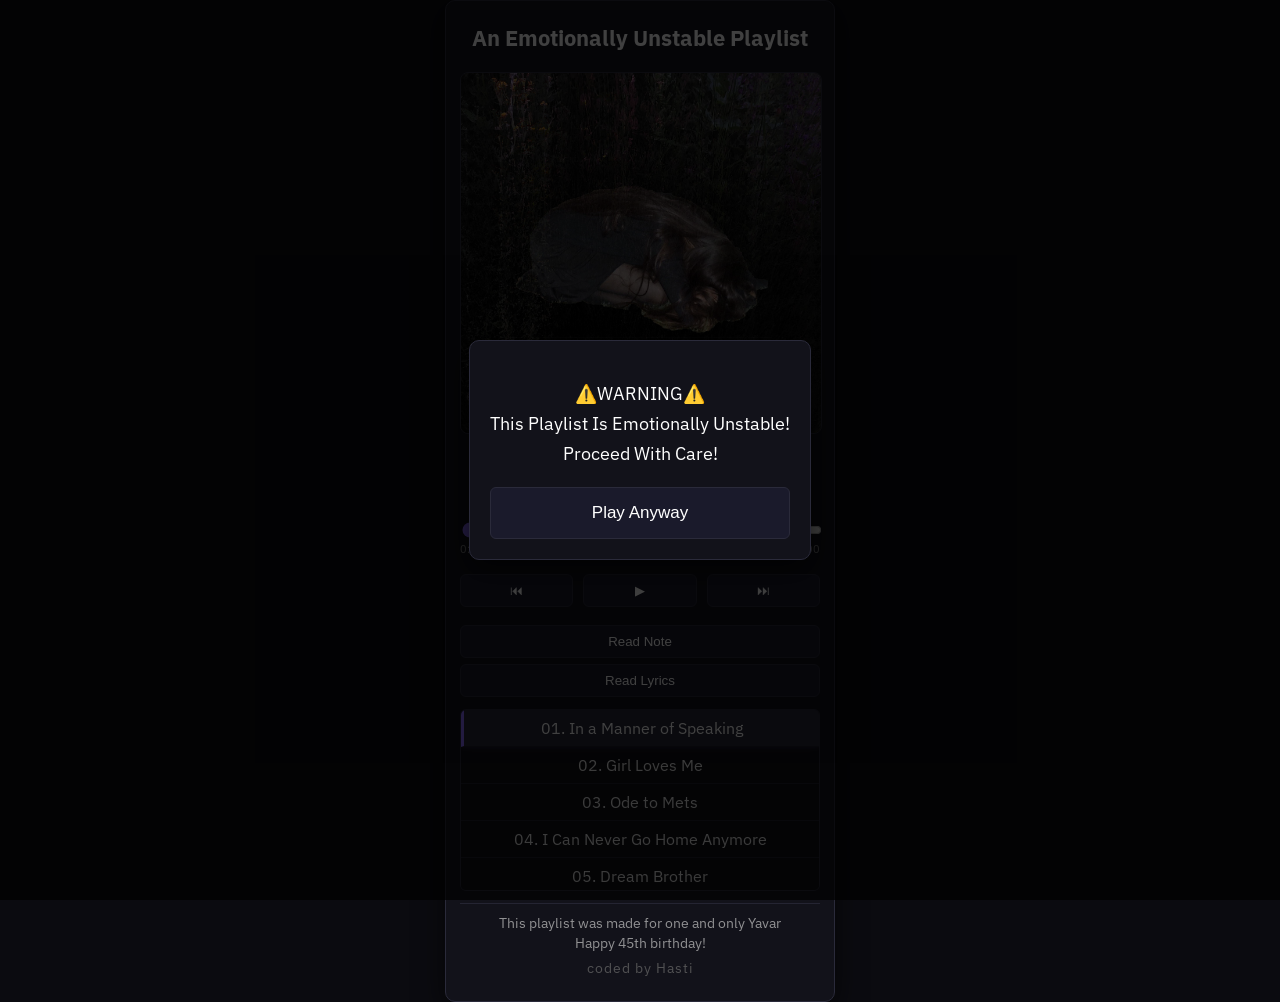
==== index.html @ 82b624c4 "footer update" ====
<!DOCTYPE html>
<html lang="en">
<head>
  <meta charset="UTF-8" />
   <meta name="viewport" content="width=device-width, initial-scale=1.0">
  <title>An Emotionally Unstable Playlist</title>
  <link rel="stylesheet" href="style.css" />
 <link rel="preconnect" href="https://fonts.googleapis.com">
<link rel="preconnect" href="https://fonts.gstatic.com" crossorigin>
<link href="https://fonts.googleapis.com/css2?family=IBM+Plex+Mono:ital,wght@0,100;0,200;0,300;0,400;0,500;0,600;0,700;1,100;1,200;1,300;1,400;1,500;1,600;1,700&family=IBM+Plex+Sans:ital,wght@0,100..700;1,100..700&display=swap" rel="stylesheet">
</head>

<body>

<div class="player">

  <div class="header">An Emotionally Unstable Playlist</div>

  <div class="art">
    <img id="trackImage" src="img/default.jpg" alt="" />
  </div>
<div class="track-info">

  <div id="trackTitle" class="track-title">
    -
  </div>

  <div id="trackArtist" class="track-artist">
    -
  </div>

  <div id="trackYear" class="track-year">
    -
  </div>
  <div class="progress">
    <input type="range" id="seek" value="0" />
    <div class="time">
      <span id="currentTime">0:00</span>
      <span id="duration">0:00</span>
    </div>
  </div>

  <div class="controls">
    <button id="prev">⏮</button>
    <button id="play">▶</button>
    <button id="next">⏭</button>
  </div>
<button id="showNote">
  Read Note
</button>

<div id="trackNote" class="track-note hidden">

</div>

<button id="showLyrics">
  Read Lyrics
</button>

<div id="trackLyrics" class="hidden lyrics-panel">

</div>
  <div class="playlist" id="playlist"></div>

</div>
<div class="footer">
  <div class="footer-text">
    This playlist was made for one and only Yavar
    <br>
    Happy 45th birthday!
  </div>
  <div class="footer-meta">
    coded by Hasti
  </div>
</div>

<div id="warningModal" class="modal">
  <div class="modal-content">
    
    <p>⚠️WARNING⚠️<br>
      This Playlist Is Emotionally Unstable!
      <br>
      Proceed With Care!</p>
    <button id="closeModal" class="modal-button">Play Anyway</button>
    
  </div>
</div>
<script src="tracks.js"></script>
<script src="app.js"></script>

</body>
</html>
---- style.css ----
@import url('https://fonts.googleapis.com/css2?family=IBM+Plex+Mono:wght@300;400;500;600&family=IBM+Plex+Sans:wght@400;500;600&display=swap');


:root {
  --accent: #8a6bff;
  --accent-shadow: rgba(255, 255, 255, 0.04);
}


@media (max-width: 768px) {

  .player {
    width: 95%;
  }

  .controls button {
    font-size: 28px;
    padding: 14px 16px;
  }

.track-title {
  letter-spacing: 0.5px;
  font-weight: 600;
  opacity: 0.95;
  font-size: 22px;
}
  .track-artist,
  .track-year,
  .track-note,
  .lyrics-panel {
    font-size: 16px;
  }
}

@keyframes pulse {
  0% {
    transform: scale(1);
    box-shadow: 0 0 0 rgba(108, 92, 231, 0.0);
  }
  50% {
    transform: scale(1.08);
    box-shadow: 0 0 18px rgba(108, 92, 231, 0.5);
  }
  100% {
    transform: scale(1);
    box-shadow: 0 0 0 rgba(108, 92, 231, 0.0);
  }
}

  
.playing {
  box-shadow: 0 0 18px var(--accent-soft);
  animation: pulse 1.4s infinite;
  background: #2a2a3a !important;
  border-color: #6c5ce7 !important;
}

body {
  margin: 0;
  background: #0b0b10;
  font-family: "IBM Plex Sans", sans-serif;  color: #eaeaea;
  display: flex;
  justify-content: center;
  align-items: center;
  min-height: 100vh;
}

.track-note,
.lyrics-panel {
  font-family: "IBM Plex Mono", monospace;
  font-weight: 300;
}
.player {
  width: 360px;
  background: #12121a;
  border: 1px solid #2a2a3a;
  box-shadow: 0 10px 30px rgba(0,0,0,0.6);
  padding: 14px;
  border-radius: 10px;
}

/* HEADER */
.header {
  color: #ffffff;
  padding: 8px;
  font-weight: bold;
  text-align: center;
  border-radius: 6px;
  font-size: 22px;
}

.art {
  margin: 12px 0;
  width: 100%;
  aspect-ratio: 1 / 1;
  background: #1a1a1a;
  display: flex;
  align-items: center;
  justify-content: center;
  overflow: hidden;
  border-radius: 8px;
  border: 1px solid #2a2a3a;
}

.art img {
  width: 100%;
  height: 100%;
  object-fit: cover;
}

/* TRACK INFO */
.track-info {
  text-align: center;
  margin: 10px 0;
}

.track-title {
  font-weight: 600;
  font-size: 18px;
  font-weight: bold;
  color: #ffffff;
}

.track-artist {
  margin-top: 4px;
  color: #bbbbbb;
  
  font-weight: 400;
  opacity: 0.9;
}

.track-year {
  font-size: 12px;
  color: #777;
}

/* NOW PLAYING */
.now {
  margin-top: 10px;
  text-align: center;
  font-size: 13px;
  color: #aaa;
}

#nowPlayingTitle {
  color: #fff;
}

/* PROGRESS */
.progress {
  margin-top: 12px;
  text-align: center;
}

#seek {
  width: 100%;
  accent-color: var(--accent);
}

.time {
  display: flex;
  justify-content: space-between;
  font-size: 11px;
  color: #888;
}

/* CONTROLS CENTERED */
.controls {
  display: flex;
  justify-content: center;
  align-items: center;
  gap: 10px;
  margin: 12px 0;
}

.controls button {
  background: #1a1a2b;
  color: #fff;
  border: 1px solid #2a2a3a;
  padding: 8px 12px;
  border-radius: 6px;
  cursor: pointer;
  transition: 0.2s;
}

.controls button:hover {
  background: #2a2a3a;
}

/* NOTE + LYRICS */
button {
  width: 100%;
  margin-top: 6px;
  padding: 8px;
  background: #1a1a2b;
  border: 1px solid #2a2a3a;
  color: #fff;
  border-radius: 6px;
  cursor: pointer;
}

button:hover {
  background: #2a2a3a;
}

.track-note,
.lyrics-panel {
  margin-top: 10px;
  padding: 10px;
  background: #0f0f15;
  border: 1px solid #2a2a3a;
  border-radius: 6px;
  font-size: 13px;
  color: #ccc;
  white-space: pre-wrap;
}

/* PLAYLIST */
.playlist {
  margin-top: 12px;
  max-height: 180px;
  overflow-y: auto;
  background: #0f0f15;
  border: 1px solid #2a2a3a;
  border-radius: 6px;
}

.playlist div {
  padding: 8px;
  cursor: pointer;
  border-bottom: 1px solid #1f1f2a;
}

.playlist div:hover {
  background: #1a1a2b;
}

.playlist .active {
  background: #2a2a3a;
  color: #ffffff;
  box-shadow: 0 0 6px rgba(138, 107, 255, 0.2);
  border-left: 3px solid var(--accent);
}
.footer {
  margin-top: 12px;
  padding: 10px;
  text-align: center;
  border-top: 1px solid #2a2a3a;
  opacity: 0.75;
}

.footer-text {
  font-size: 14px;
  color: #bbb;
  line-height: 1.4;
}

.footer-meta {
  margin-top: 6px;
  font-size: 14px;
  color: #666;
  letter-spacing: 1px;
}
/* HIDDEN */
.hidden {
  display: none;
}

.modal {
  position: fixed;
  top: 0;
  left: 0;
  width: 100%;
  height: 100%;
  background: rgba(0,0,0,0.75);
  display: flex;
  justify-content: center;
  align-items: center;
  z-index: 999;
}

.modal-content {
  background: #12121a;
  border: 1px solid #2a2a3a;
  padding: 20px;
  border-radius: 10px;
  text-align: center;
  max-width: 350px;
  color: #fff;
  font-weight: 400;
  box-shadow: 0 10px 30px rgba(0,0,0,0.6);
  font-size: 18px;
  line-height: 30px;
  
}

.modal-content button {
  margin-top: auto;
  padding: 15px 32px;
  
  background: #1a1a2b;
  border: 1px solid #2a2a3a;
  color: white;
  cursor: pointer;
  border-radius: 6px;
  font-weight: 300;
  font-size: 17px;
}

button:hover {
  background: #8a6bff;
}
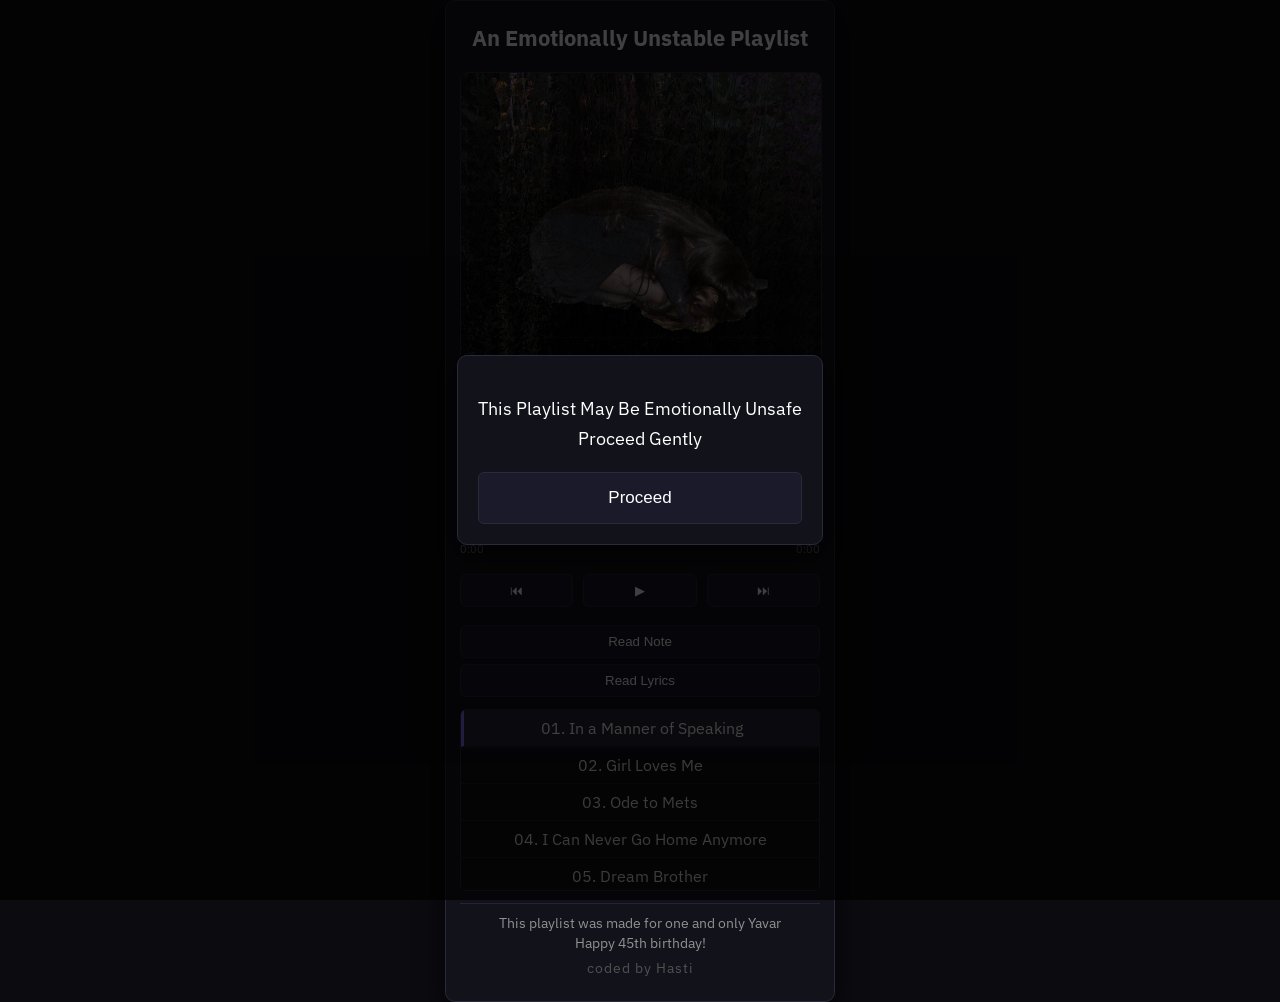
==== commit 4f52af6b: "new track and modal update" ====
--- a/index.html
+++ b/index.html
@@ -77,11 +77,10 @@
 <div id="warningModal" class="modal">
   <div class="modal-content">
     
-    <p>⚠️WARNING⚠️<br>
-      This Playlist Is Emotionally Unstable!
+    <p>This Playlist May Be Emotionally Unsafe
       <br>
-      Proceed With Care!</p>
-    <button id="closeModal" class="modal-button">Play Anyway</button>
+      Proceed Gently</p>
+    <button id="closeModal" class="modal-button">Proceed</button>
     
   </div>
 </div>
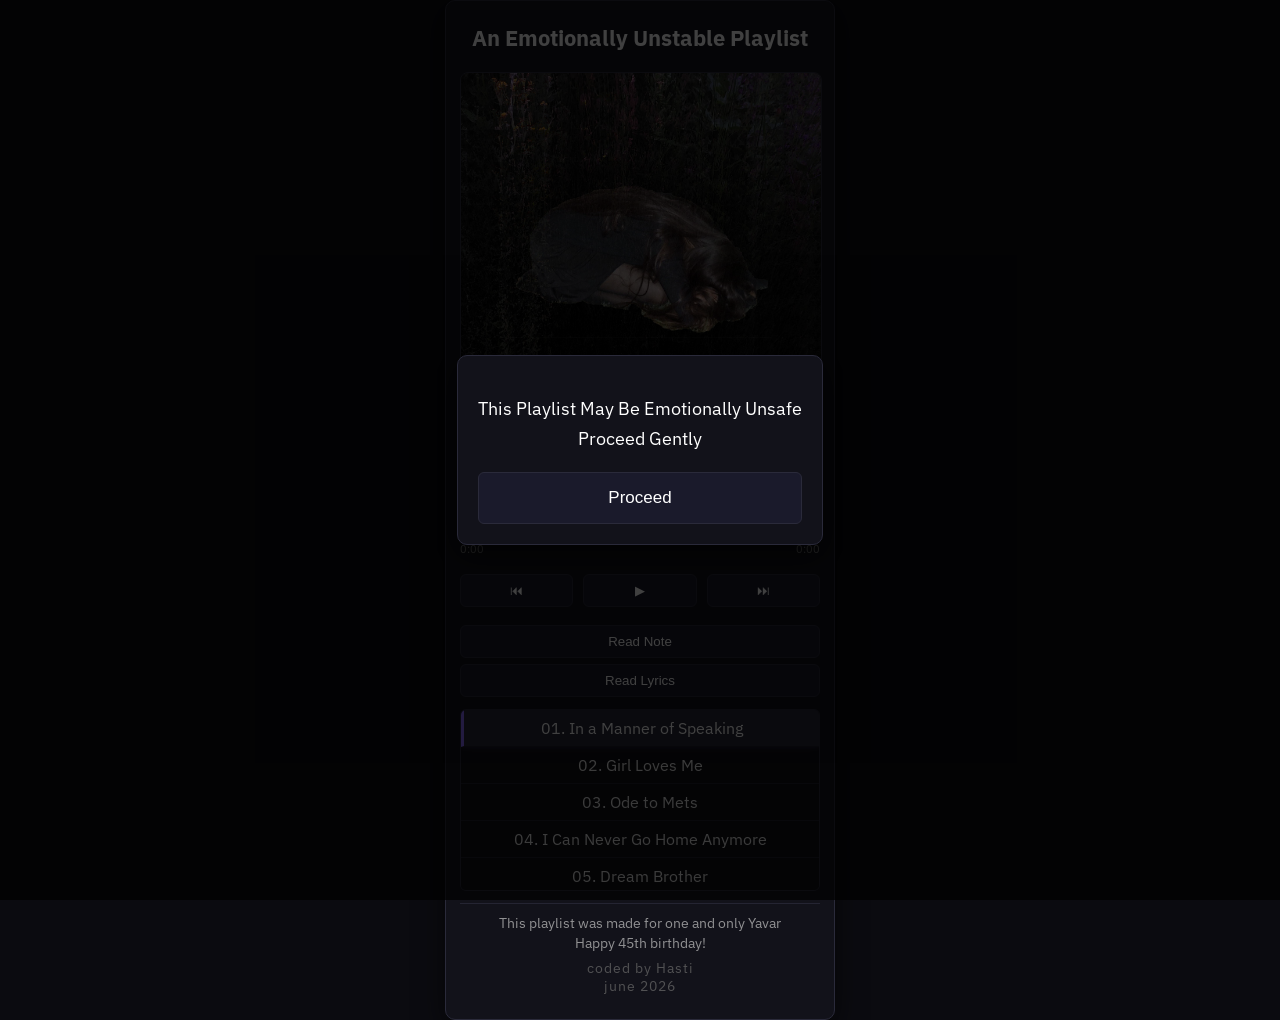
==== commit 8ca5e015: "updated img track 22" ====
--- a/index.html
+++ b/index.html
@@ -3,7 +3,7 @@
 <head>
   <meta charset="UTF-8" />
    <meta name="viewport" content="width=device-width, initial-scale=1.0">
-  <title>An Emotionally Unstable Playlist</title>
+  <title>🎵An Emotionally Unstable Playlist</title>
   <link rel="stylesheet" href="style.css" />
  <link rel="preconnect" href="https://fonts.googleapis.com">
 <link rel="preconnect" href="https://fonts.gstatic.com" crossorigin>
@@ -71,6 +71,7 @@
   </div>
   <div class="footer-meta">
     coded by Hasti
+    <br>june 2026
   </div>
 </div>
 
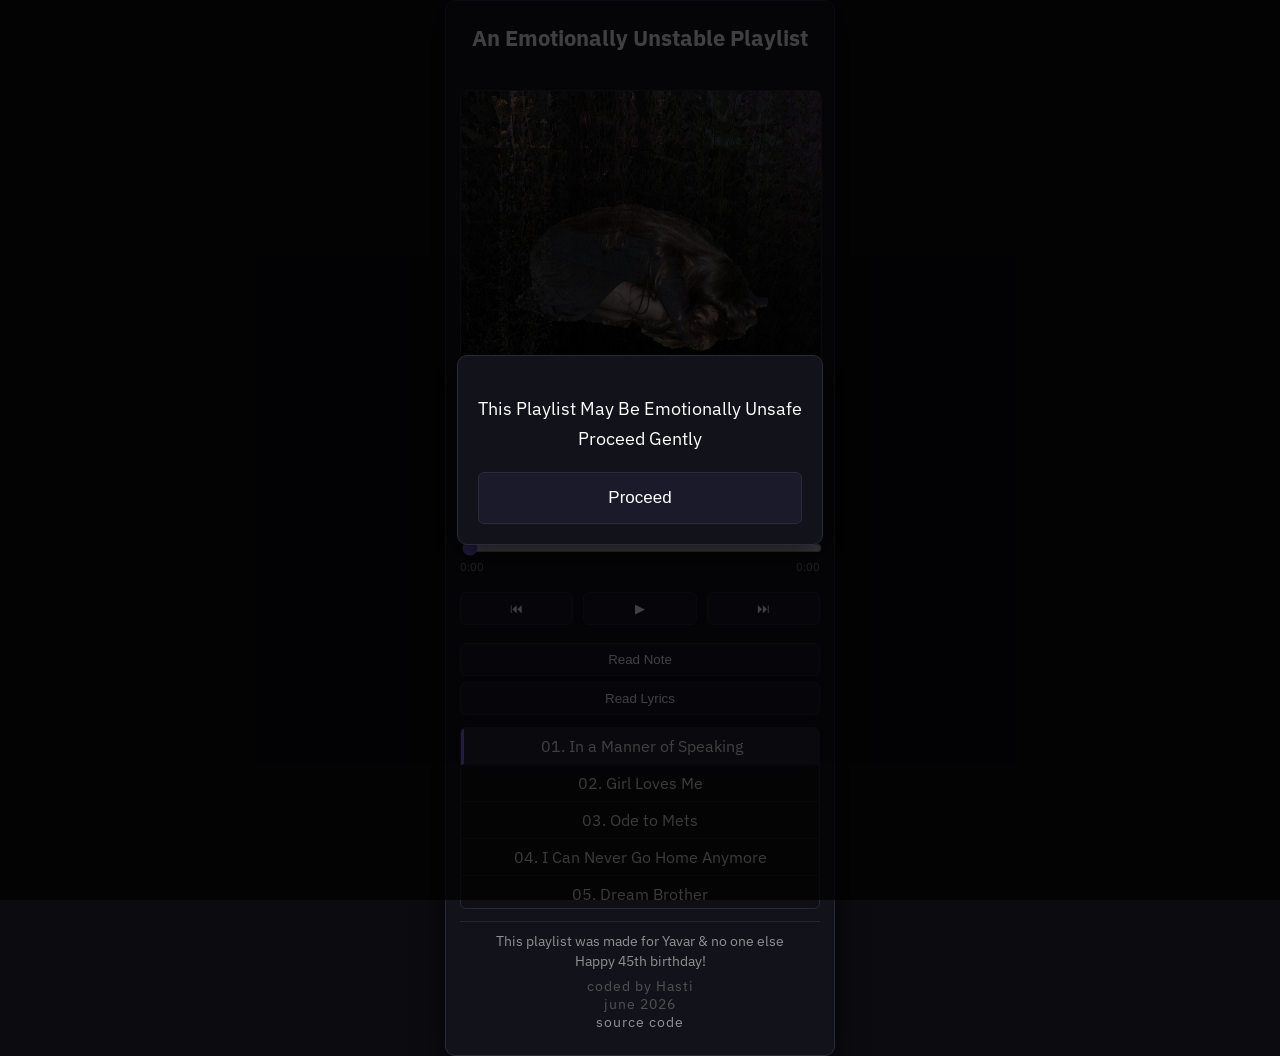
==== commit c440322d: "entry added- footer updated" ====
--- a/index.html
+++ b/index.html
@@ -65,13 +65,14 @@
 </div>
 <div class="footer">
   <div class="footer-text">
-    This playlist was made for one and only Yavar
+    This playlist was made for Yavar & no one else
     <br>
     Happy 45th birthday!
   </div>
   <div class="footer-meta">
     coded by Hasti
-    <br>june 2026
+    <br>june 2026 <br>
+    <a class="footer-link" href="https://github.com/glitchbaby69/an-emotionally-unstable-playlist">source code</a>
   </div>
 </div>
 
--- a/style.css
+++ b/style.css
@@ -1,6 +1,76 @@
 @import url('https://fonts.googleapis.com/css2?family=IBM+Plex+Mono:wght@300;400;500;600&family=IBM+Plex+Sans:wght@400;500;600&display=swap');
 
 
+body {
+  margin: 0;
+  min-height: 100vh;
+
+  display: flex;
+  justify-content: center;
+  align-items: center;
+
+  background: #0b0b10;
+  color: #eaeaea;
+
+  font-family: "IBM Plex Mono", monospace;
+}
+
+.container {
+  max-width: 500px;
+  padding: 30px;
+  text-align: center;
+  text-align: center;
+}
+
+.header {
+  font-size: 1.4rem;
+  margin-bottom: 30px;
+  font-weight: 600;
+}
+
+.message {
+  color: #bdbdbd;
+  line-height: 1.7;
+  margin-bottom: 30px;
+}
+
+.main-link {
+  display: inline-block;
+
+  padding: 12px 24px;
+
+  border: 1px solid #444;
+  border-radius: 6px;
+
+  color: white;
+  text-decoration: none;
+
+  margin-bottom: 30px;
+
+  transition: 0.2s;
+}
+
+.main-link:hover {
+  background: #1a1a2b;
+}
+
+.mirrors {
+  color: #888;
+  font-size: 0.9rem;
+}
+
+.mirrors p {
+  margin-bottom: 10px;
+}
+
+.mirrors a {
+  color: #b0b0b0;
+  text-decoration: none;
+}
+
+.mirrors a:hover {
+  color: white;
+}
 :root {
   --accent: #8a6bff;
   --accent-shadow: rgba(255, 255, 255, 0.04);
@@ -261,6 +331,17 @@
   color: #666;
   letter-spacing: 1px;
 }
+.footer a {
+  color: #bdbdbd;
+  text-decoration: none;
+  transition: color 0.2s ease;
+}
+
+.footer a:hover {
+  color: #ffffff;
+  text-decoration: underline;
+}
+
 /* HIDDEN */
 .hidden {
   display: none;
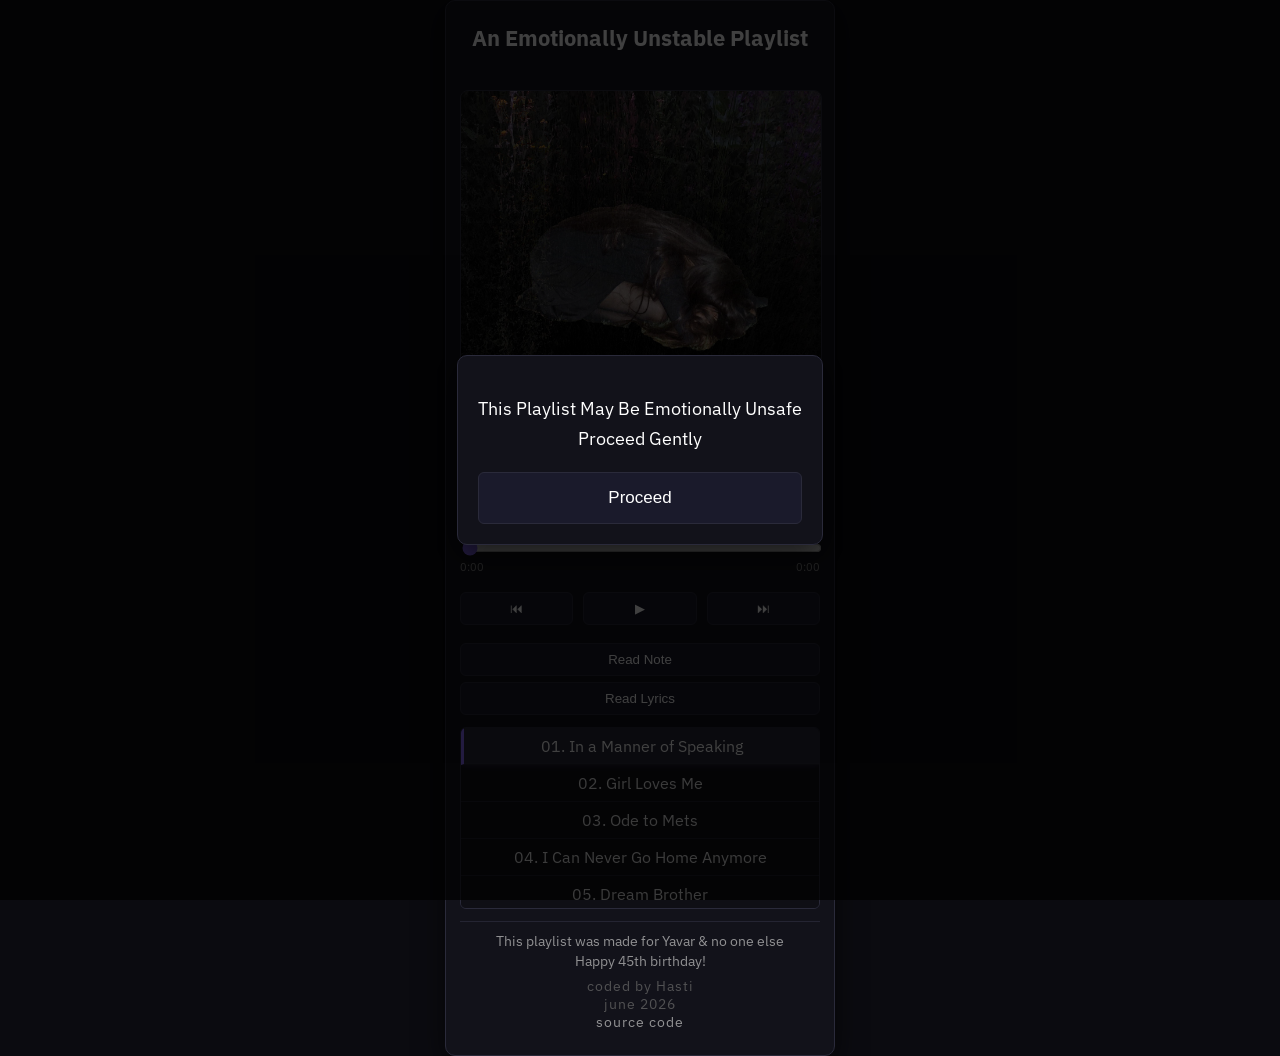
==== commit 1cbe3800: "updated entry" ====
--- a/index.html
+++ b/index.html
@@ -72,7 +72,7 @@
   <div class="footer-meta">
     coded by Hasti
     <br>june 2026 <br>
-    <a class="footer-link" href="https://github.com/glitchbaby69/an-emotionally-unstable-playlist">source code</a>
+    <a href="https://github.com/glitchbaby69/an-emotionally-unstable-playlist">source code</a>
   </div>
 </div>
 
--- a/style.css
+++ b/style.css
@@ -63,6 +63,13 @@
   margin-bottom: 10px;
 }
 
+.message p,
+.mirrors p {
+  text-align: center;
+  margin-left: auto;
+  margin-right: auto;
+}
+
 .mirrors a {
   color: #b0b0b0;
   text-decoration: none;
@@ -71,6 +78,30 @@
 .mirrors a:hover {
   color: white;
 }
+a,
+a:visited {
+  color: inherit;
+}
+.main-link,
+.main-link:visited {
+  color: white;
+  text-decoration: none;
+}
+
+.mirrors a,
+.mirrors a:visited {
+  color: #b0b0b0;
+  text-decoration: none;
+}
+
+
+
+
+
+
+
+
+
 :root {
   --accent: #8a6bff;
   --accent-shadow: rgba(255, 255, 255, 0.04);
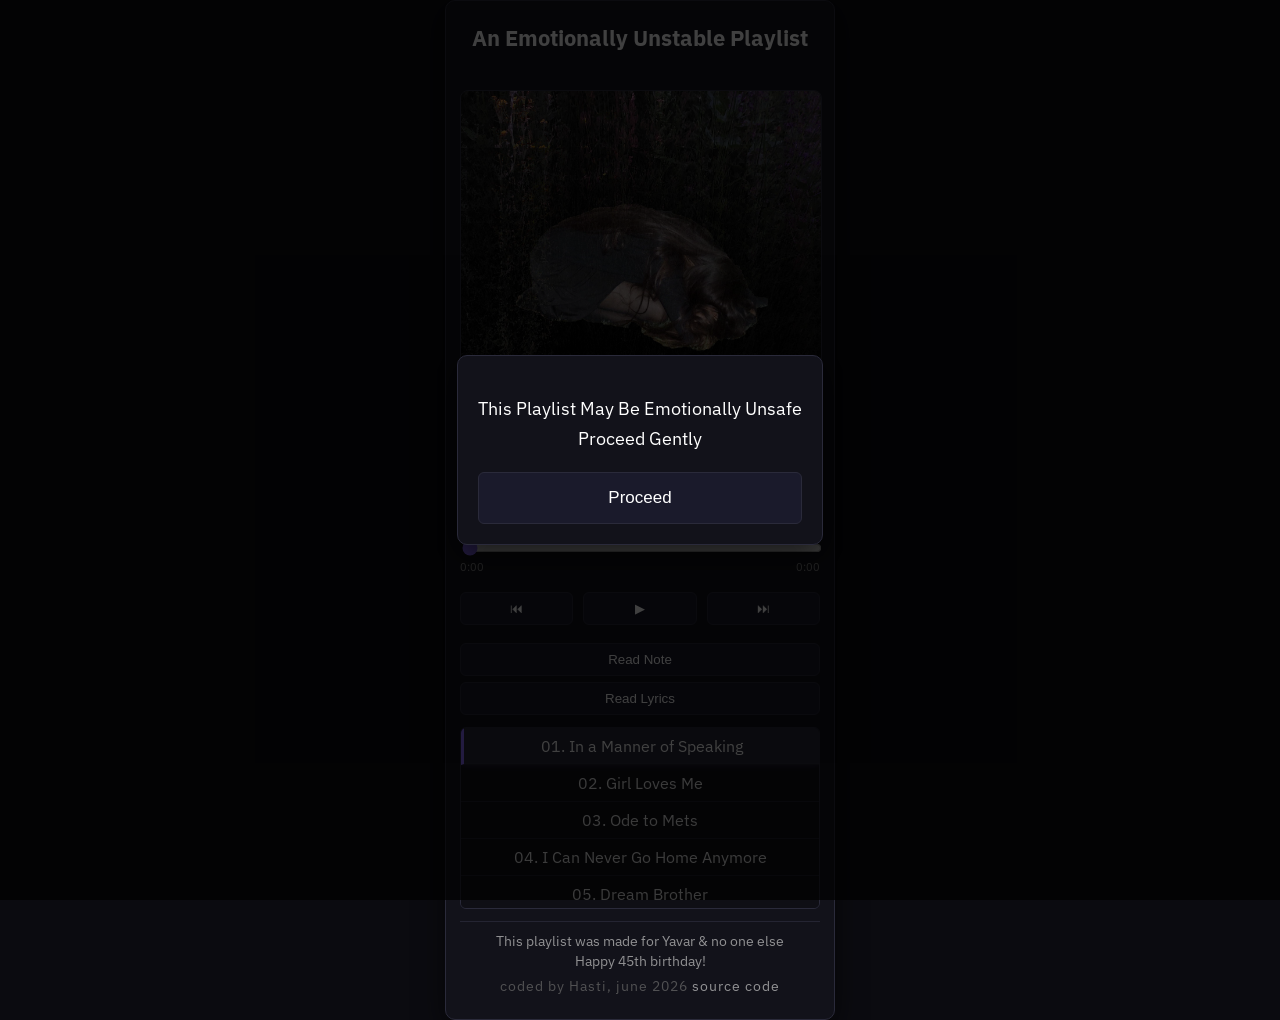
==== commit 890703d1: "footer update" ====
--- a/index.html
+++ b/index.html
@@ -70,8 +70,7 @@
     Happy 45th birthday!
   </div>
   <div class="footer-meta">
-    coded by Hasti
-    <br>june 2026 <br>
+    coded by Hasti, june 2026
     <a href="https://github.com/glitchbaby69/an-emotionally-unstable-playlist">source code</a>
   </div>
 </div>
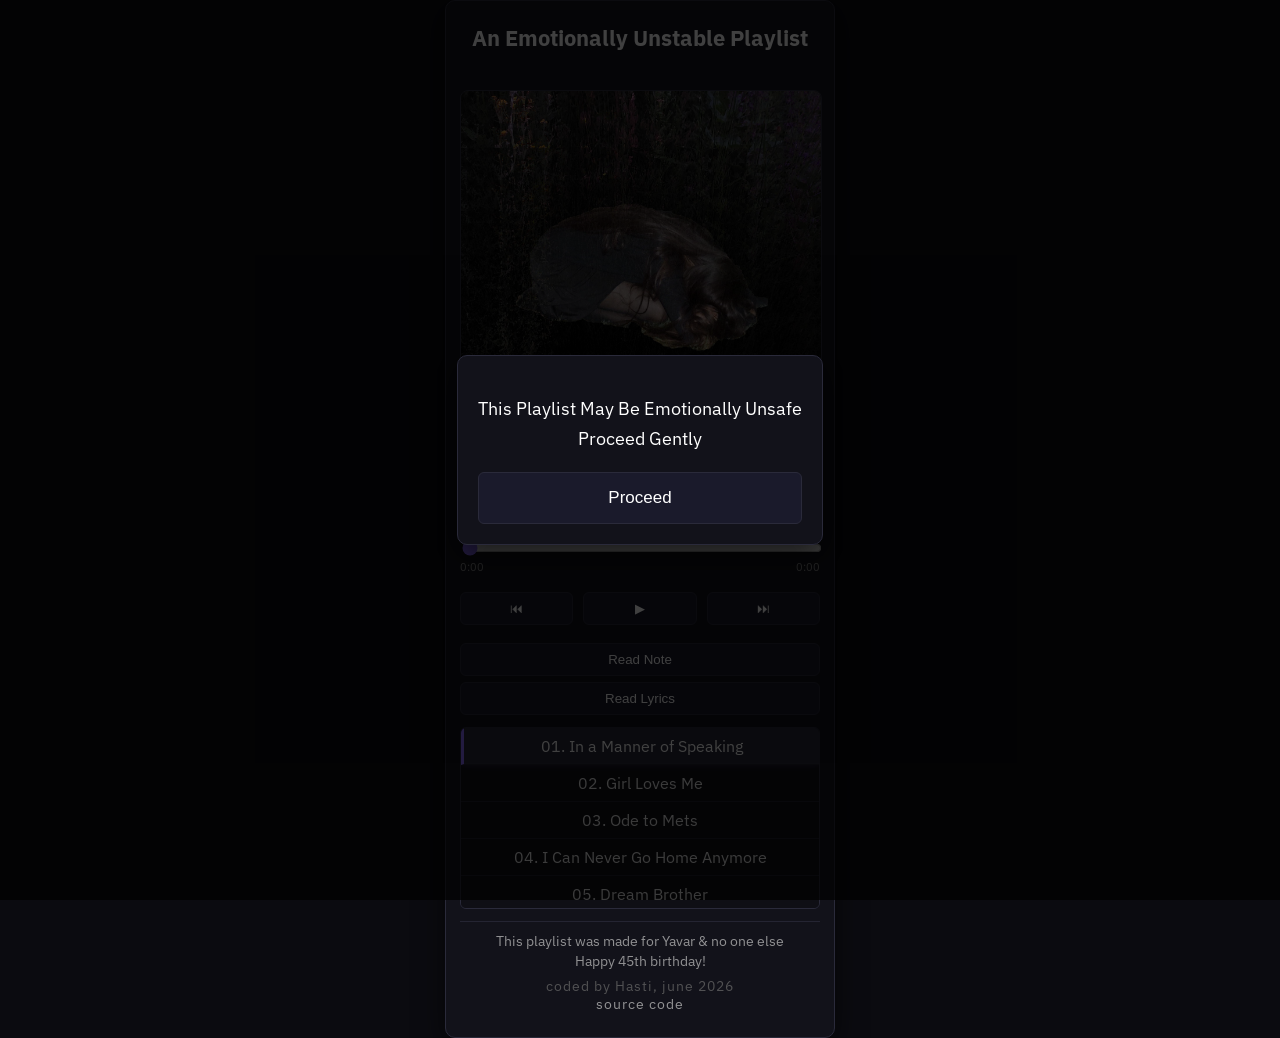
==== commit 9be0f4e4: "fixed footer" ====
--- a/index.html
+++ b/index.html
@@ -70,7 +70,7 @@
     Happy 45th birthday!
   </div>
   <div class="footer-meta">
-    coded by Hasti, june 2026
+    coded by Hasti, june 2026 <br>
     <a href="https://github.com/glitchbaby69/an-emotionally-unstable-playlist">source code</a>
   </div>
 </div>
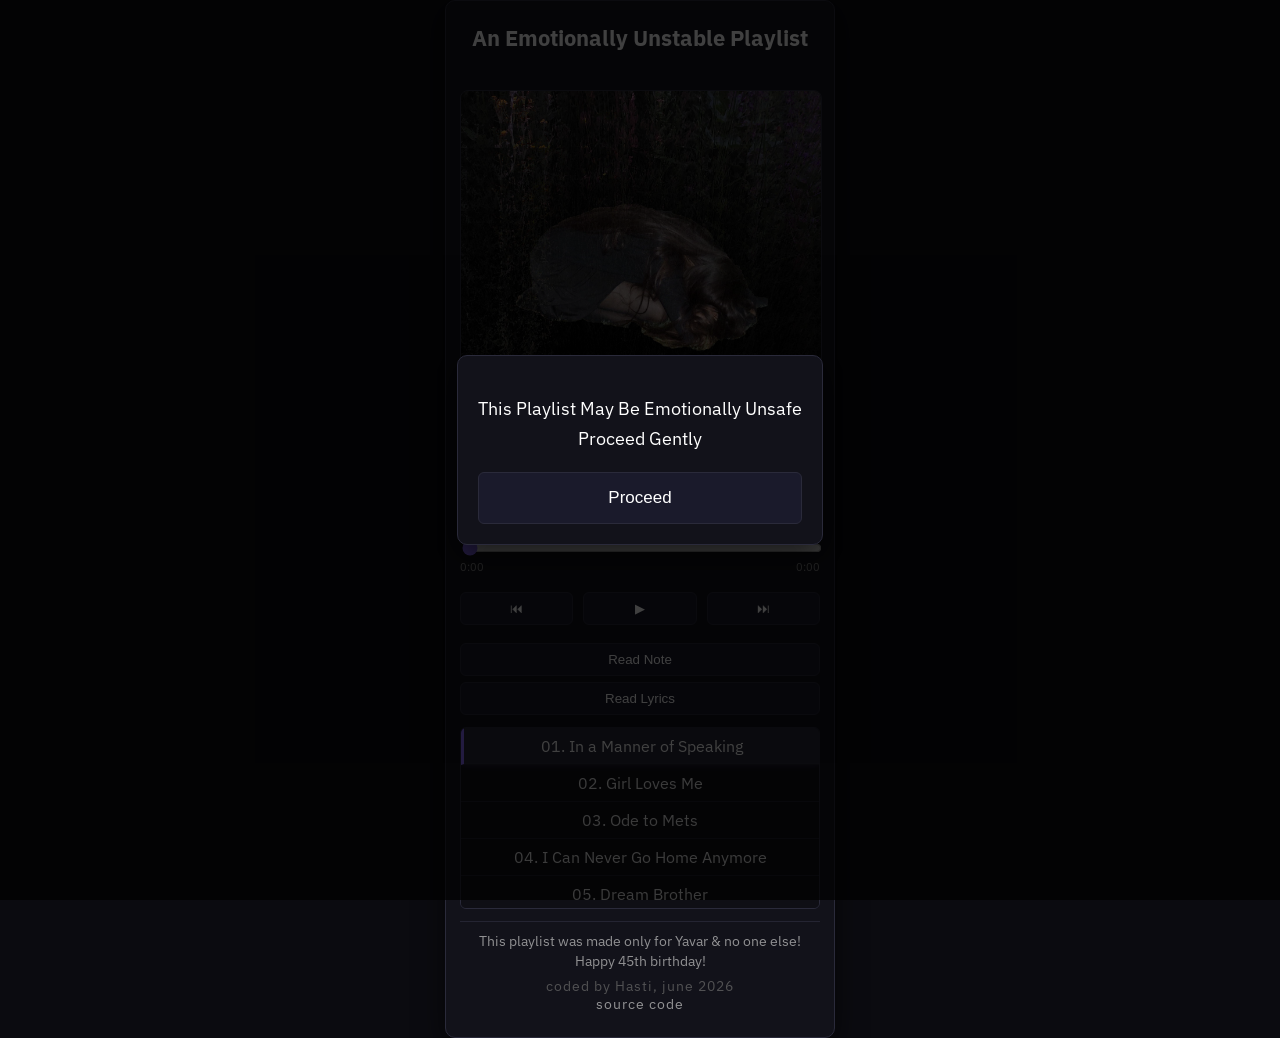
==== commit 6dd6193e: "update footer" ====
--- a/index.html
+++ b/index.html
@@ -65,7 +65,7 @@
 </div>
 <div class="footer">
   <div class="footer-text">
-    This playlist was made for Yavar & no one else
+    This playlist was made only for Yavar & no one else!
     <br>
     Happy 45th birthday!
   </div>
